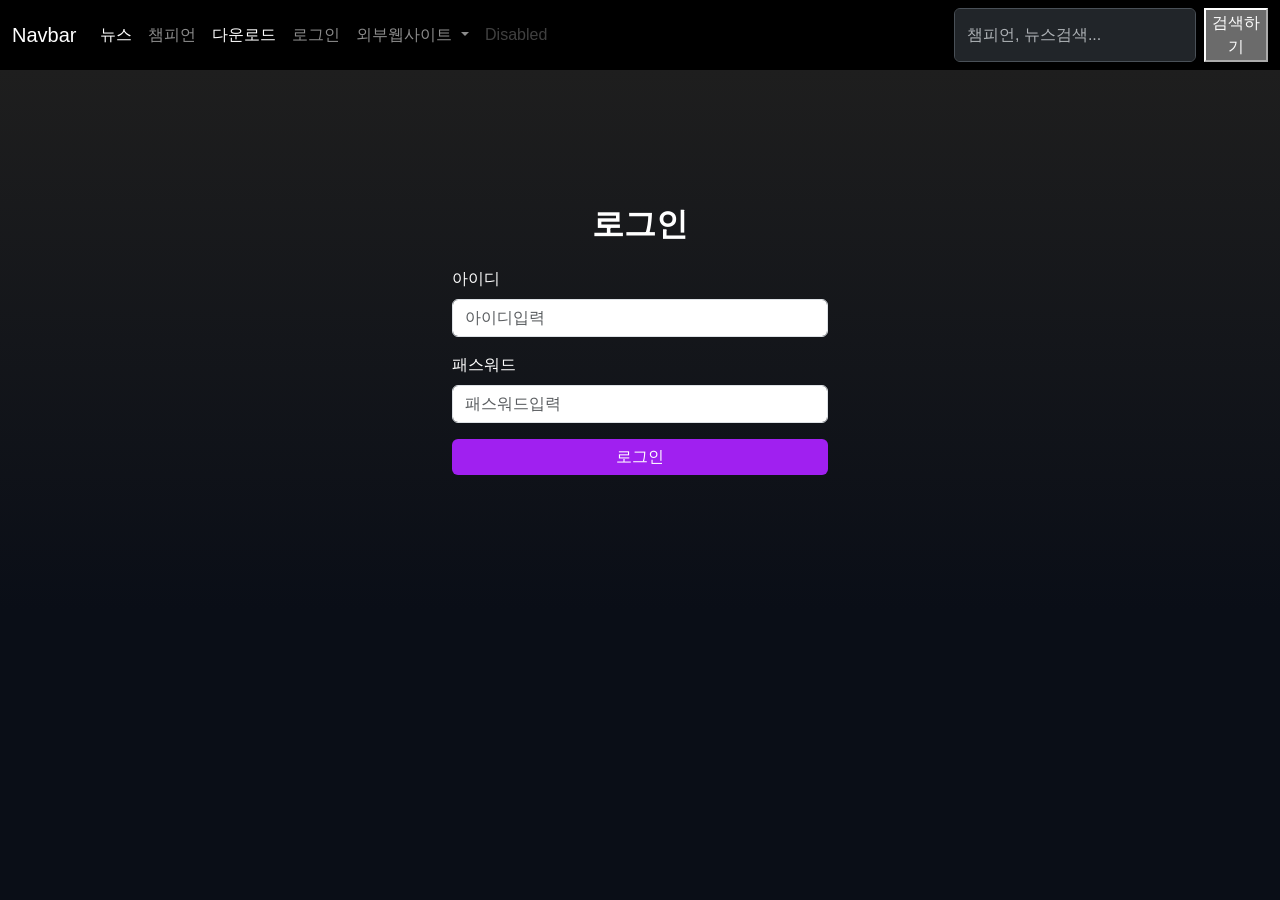
==== src/main/resources/META-INF/resources/login/login.html @ c49a9b33 "0506수업내용" ====
<!DOCTYPE html>
<html lang="ko">
<head>
    <meta charset="UTF-8">
    <meta name="viewport" content="width=device-width, initial-scale=1.0">
    <title>League of Legends - 메인 페이지</title>
    <!-- Bootstrap 5 CDN -->
    <link href="https://cdn.jsdelivr.net/npm/bootstrap@5.3.0/dist/css/bootstrap.min.css" rel="stylesheet">
    <!-- <script src="https://cdn.jsdelivr.net/npm/bootstrap@5.3.0/dist/js/bootstrap.bundle.min.js"></script> -->
    <script src="../js/bootstrap.bundle.min.js"></script>
    <script src="../js/test.js"></script>
    
    <!-- <script src="js/search.js"></script> -->



    <!-- 커스텀 스타일 (LOL 테마 + 챔피언 호버 효과) -->
     <link rel="stylesheet" href="../css/main.css">


    <!-- <style>    # main.css 파일에 디자인 파일이 들어있기에 이건 더이상 필요없어진듯?...
        body { background-color: #0a0e17; color: #fff; font-family: 'Arial', sans-serif; }
        .navbar { background-color: #000; }
        .hero { background: linear-gradient(to bottom, #1e1e1e, #0a0e17); min-height: 60vh; }
        .accent-purple { color: #a020f0; }
        .accent-red { color: #ff0000; }
        .card { background-color: #1e1e1e; border: none; transition: transform 0.3s, box-shadow 0.3s; }
        .card:hover { transform: scale(1.05); box-shadow: 0 10px 20px rgba(160, 32, 240, 0.5); }
        .card-img-top { height: 200px; object-fit: cover; border-radius: 10px 10px 0 0; }
        .btn-primary { background-color: #a020f0; border: none; }
        .btn-primary:hover { background-color: #800080; }
    </style> -->


    <script>
    window.onload = function() {
        alert("메인 페이지 로딩 완료");
    }
    </script>


</head>
<body>

    <!-- 헤더 (Navbar) -->
    <!-- <nav class="navbar navbar-expand-lg navbar-dark">
        <div class="container-fluid">
            <a class="navbar-brand" href="http://localhost:8080/index.html">League of Legends</a>
            <button class="navbar-toggler" type="button" data-bs-toggle="collapse" data-bs-target="#navbarNav" aria-controls="navbarNav" aria-expanded="false" aria-label="Toggle navigation">
                <span class="navbar-toggler-icon"></span>
            </button>
            <div class="collapse navbar-collapse" id="navbarNav">
                <ul class="navbar-nav ms-auto">
                    <li class="nav-item"><a class="nav-link" href="#">뉴스</a></li>
                    <li class="nav-item"><a class="nav-link" href="#">챔피언</a></li>
                    <li class="nav-item"><a class="nav-link" href="#">다운로드</a></li>
                    <li class="nav-item"><a class="nav-link" href="#">로그인</a></li>
                    <li class="nav-item"><a class="nav-link" href="https://lol.ps/" target="_blank">외부웹사이트</a></li>
                </ul>
            </div>
        </div>
    </nav> -->

<nav class="navbar navbar-expand-lg" data-bs-theme="dark">





    
    <div class="container-fluid">
  <a class="navbar-brand" href="#">Navbar</a>
  <button class="navbar-toggler" type="button" data-bs-toggle="collapse" data-bs-target="#navbarSupportedContent" aria-controls="navbarSupportedContent" aria-expanded="false" aria-label="Toggle navigation">
    <span class="navbar-toggler-icon"></span>
  </button>
  <div class="collapse navbar-collapse" id="navbarSupportedContent">


    


    
    <ul class="navbar-nav me-auto mb-2 mb-lg-0">
      <li class="nav-item">
        <a class="nav-link active" aria-current="page" href="#">뉴스</a>
      </li>
      
      <li class="nav-item">
        <a class="nav-link" href="#">챔피언</a>
      </li>

<li class="nav-item">
        <a class="nav-link active" aria-current="page" href="main_page_sub/download.html">다운로드</a>
      </li><li class="nav-item">



        <!-- <a class="nav-link active" aria-current="page" href="#">로그인</a> -->
  <!-- #수정됨 -->       <a class="nav-link" href="/login">로그인</a>


      </li>

      <li class="nav-item dropdown">
        <a class="nav-link dropdown-toggle" href="#" role="button" data-bs-toggle="dropdown" aria-expanded="false">
          외부웹사이트
        </a>
        <ul class="dropdown-menu">
          <li><a class="dropdown-item" href="https://lol.ps/">롤전적</a></li>
          <li><a class="dropdown-item" href="#">불법사이트</a></li>
          <li><hr class="dropdown-divider"></li>
          <li><a class="dropdown-item" href="#">외부웹</a></li>
        </ul>
      </li>
      <li class="nav-item">
        <a class="nav-link disabled" aria-disabled="true">Disabled</a>
      </li>
    </ul>



    <!-- <form class="d-flex" id="searchForm">
      <input class="form-control me-2" type="search" placeholder="Search" aria-label="Search" id= "searchForm" />
      <button class="btn btn-outline-success" type="submit">Search</button>
    </form> -->



    <form class="d-flex" id="searchForm">
<input class="form-control me-2" type="search" placeholder="챔피언, 뉴스검색..."aria-label="Search" id="searchInput">
<button class="btnbtn-outline-success" type="submit">검색하기</button>
</form>



  </div>
</div>
</nav>


<!--네비바→ index.html과동일하게복사-->
<section class="hero d-flex align-items-center
justify-content-center text-center py-5">
<div class="container" style="max-width: 400px;">
<h2 class="fw-bold mb-4">로그인</h2>

  <form method="POST" action="/login_check">
<div class="mb-3 text-start">
<label class="form-label">아이디</label>
<input type="text" class="form-control"
name="username" placeholder="아이디입력" required>
</div>
<div class="mb-3 text-start">
<label class="form-label">패스워드</label>
<input type="password" class="form-control"
name="password" placeholder="패스워드입력" required>
</div>
<button type="submit"
class="btn btn-primary w-100">로그인</button>
</form>
</div>
</section>
---- src/main/resources/META-INF/resources/css/main.css ----
/* ── 기본 레이아웃 ──────────────────────────────────────────── */
body { background-color: #0a0e17; color: #fff; font-family: 'Arial', sans-serif; }
.navbar { background-color: #000; }
.hero { background: linear-gradient(to bottom, #1e1e1e, #0a0e17); min-height: 60vh; }

/* ── 강조 색상 ──────────────────────────────────────────────── */
.accent-purple { color: #a020f0; }
.accent-red { color: #ff0000; }

/* ── 카드 ────────────────────────────────────────────────────── */
.card { background-color: #1e1e1e; border: none; transition: transform 0.3s, box-shadow 0.3s; }
.card:hover { transform: scale(1.05); box-shadow: 0 10px 20px rgba(160, 32, 240, 0.5); }
.card-img-top { height: 200px; object-fit: cover; border-radius: 10px 10px 0 0; }

/* ── 버튼 ────────────────────────────────────────────────────── */
.btn-primary { background-color: #a020f0; border: none; }
.btn-primary:hover { background-color: #800080; }

/* ── 검색 결과 페이지 ────────────────────────────────────────── */
#searchResults { display: none; }

.search-keyword-header {
    background: #0a0a0a;
    background-image: radial-gradient(ellipse at center, #1a1a1a 0%, #000 70%);
    min-height: 180px;
    display: flex;
    align-items: center;
    justify-content: center;
    border-bottom: 2px solid #c8a96e;
}
.search-keyword-header h1 {
    font-size: 2.8rem;
    font-weight: 700;
    color: #fff;
    letter-spacing: 0.05em;
}

.search-body { background-color: #f0ede8; min-height: 500px; }
.search-sidebar { border-right: 1px solid #ddd; }

.search-category-item {
    padding: 14px 20px;
    cursor: pointer;
    color: #333;
    font-size: 0.95rem;
    border-left: 3px solid transparent;
    transition: all 0.2s;
}
.search-category-item:hover { background: #e0dcd5; }
.search-category-item.active {
    border-left: 3px solid #c8253a;
    font-weight: 700;
    color: #c8253a;
    background: #e8e4df;
}
.search-category-item .count { color: #999; font-size: 0.85rem; margin-left: 6px; }

.search-content-area { padding: 30px; }

.search-result-card {
    background: #fff;
    border: none;
    border-radius: 6px;
    margin-bottom: 16px;
    transition: box-shadow 0.2s;
}
.search-result-card:hover { box-shadow: 0 4px 15px rgba(0,0,0,0.15); }
.search-result-card img { width: 110px; height: 80px; object-fit: cover; border-radius: 6px 0 0 6px; }

.no-result { text-align: center; padding: 80px 20px; color: #666; }
.no-result h4 { color: #333; }
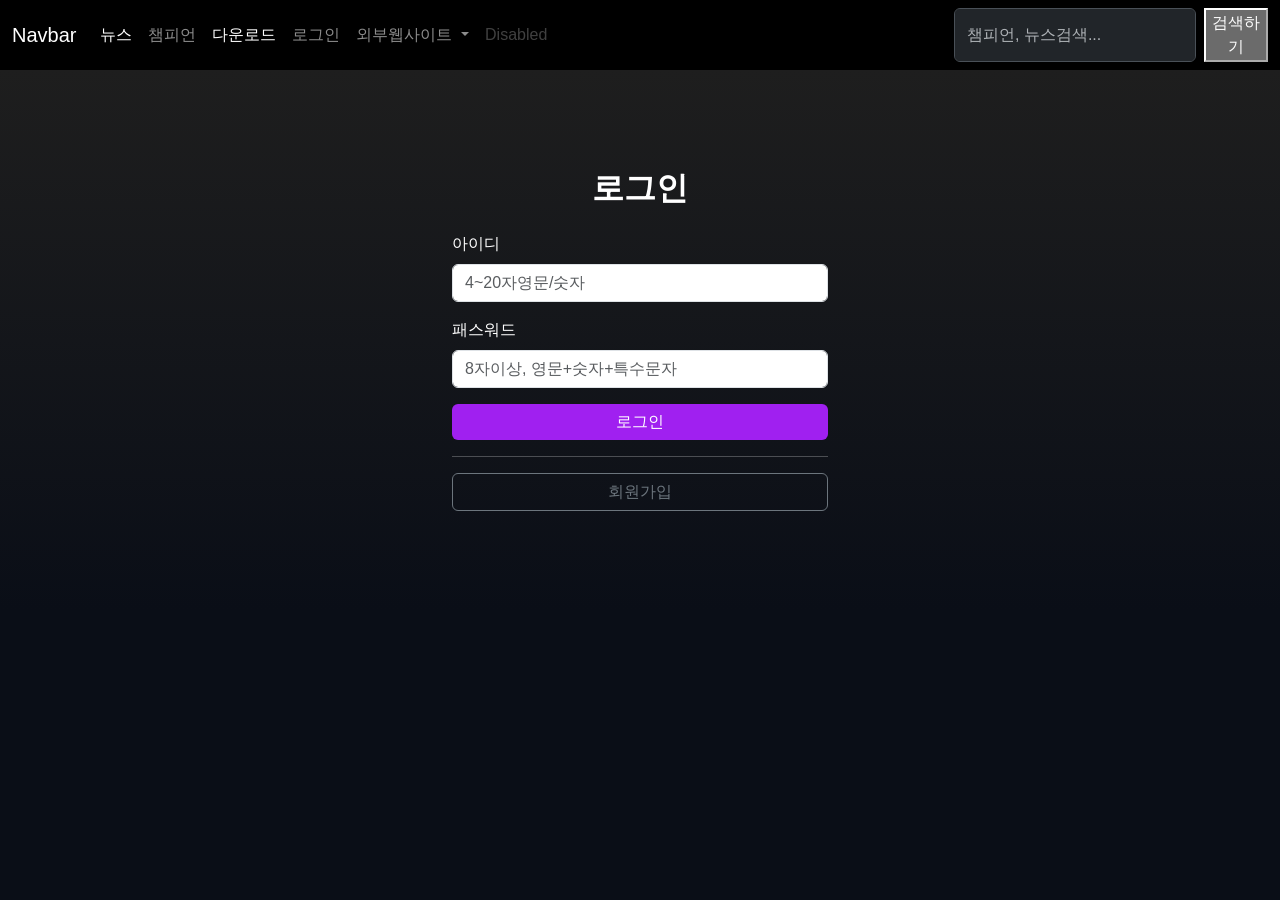
==== commit 82636323: "0527" ====
--- a/src/main/resources/META-INF/resources/login/login.html
+++ b/src/main/resources/META-INF/resources/login/login.html
@@ -139,25 +139,92 @@
 
 
 <!--네비바→ index.html과동일하게복사-->
+<!-- <section class="hero d-flex align-items-center
+justify-content-center text-center py-5">
+<div class="container" style="max-width: 400px;">
+<h2 class="fw-bold mb-4">로그인</h2>
+
+  <form method="POST" action="/login_check">
+<div class="mb-3 text-start">
+<label class="form-label">아이디</label>
+<input type="text" class="form-control"
+name="username" placeholder="아이디입력" required>
+</div>
+<div class="mb-3 text-start">
+<label class="form-label">패스워드</label>
+<input type="password" class="form-control"
+name="password" placeholder="패스워드입력" required>
+  </div>
+  <button type="submit"
+      class="btn btn-primary w-100">로그인</button>
+
+
+  <hr>
+  <a href="/register" 
+  class="btn btn-outline-secondary w-100">
+  회원가입
+  </a>
+  </form>
+</div>
+</section> -->
+
+
+<!-- 여기부터 12주차 pdf 내용 -->
+
+
+<!-- <!기존index.html 디자인을재활용한다.--> 
 <section class="hero d-flex align-items-center
 justify-content-center text-center py-5">
 <div class="container" style="max-width: 400px;">
 <h2 class="fw-bold mb-4">로그인</h2>
-
-  <form method="POST" action="/login_check">
+<form method="POST" action="/login_check" id="loginForm">
 <div class="mb-3 text-start">
 <label class="form-label">아이디</label>
 <input type="text" class="form-control"
-name="username" placeholder="아이디입력" required>
+id="usernameInput" name="username" placeholder="4~20자영문/숫자"required>
+<div class="invalid-feedback" id="usernameMsg"></div>
 </div>
 <div class="mb-3 text-start">
 <label class="form-label">패스워드</label>
 <input type="password" class="form-control"
-name="password" placeholder="패스워드입력" required>
-</div>
-<button type="submit"
+id="passwordInput" placeholder="8자이상, 영문+숫자+특수문자"required>
+<div class="invalid-feedback" id="passwordMsg"></div>
+<input type="hidden" id="password" name="password">
+</div>
+
+
+
+
+<!-- <button type="button" onclick="validateAndLogin()"
+class="btn btn-primary w-100">로그인</button> -->
+<!-- 신규 추가-->
+<!-- <hr>
+<a href="/register"
+class="btn btn-outline-secondary w-100">
+회원가입
+</a>
+</form>
+</div>
+</section> -->
+
+
+
+
+<button type="button" onclick="validateAndLogin()"
 class="btn btn-primary w-100">로그인</button>
+<!-- 신규 추가-->
+<hr>
+<a href="/register"
+class="btn btn-outline-secondary w-100">
+회원가입
+</a>
 </form>
 </div>
 </section>
 
+
+
+
+
+
+<script src="../js/input_sha256.js"></script>
